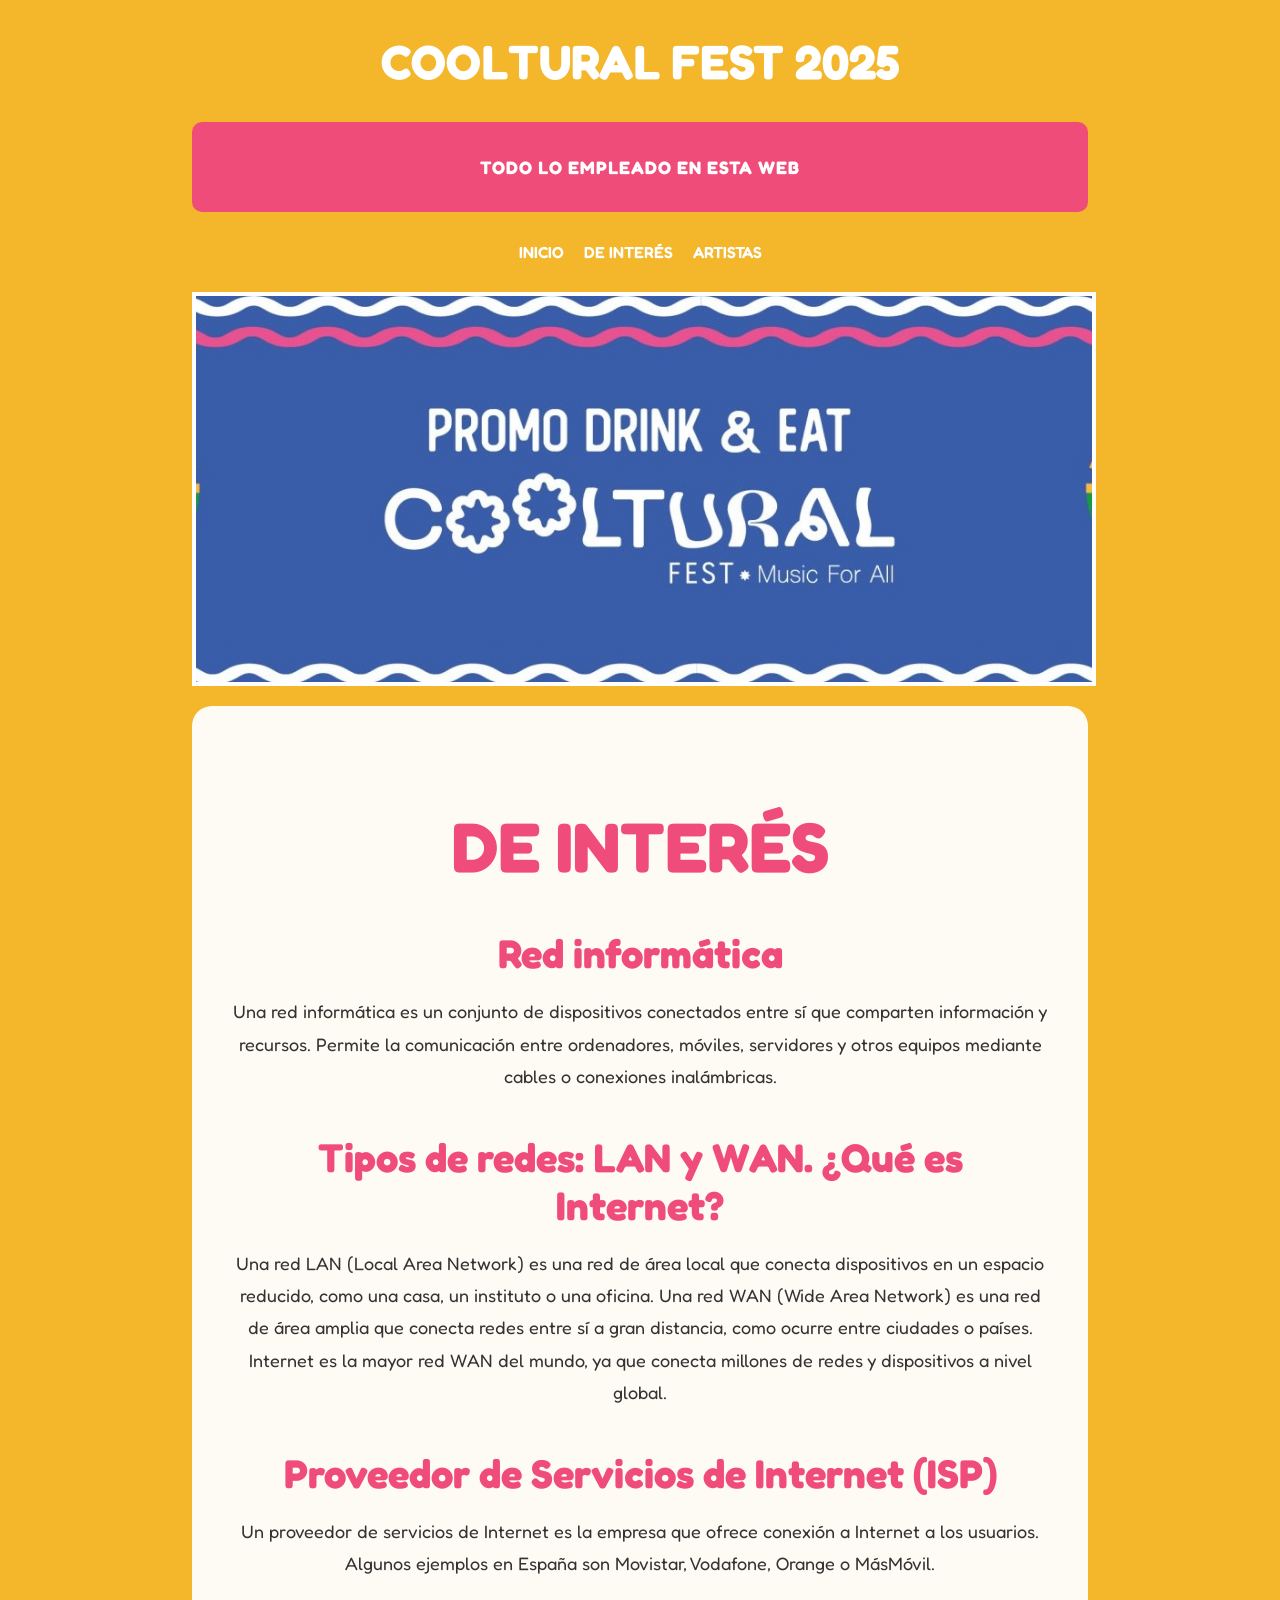
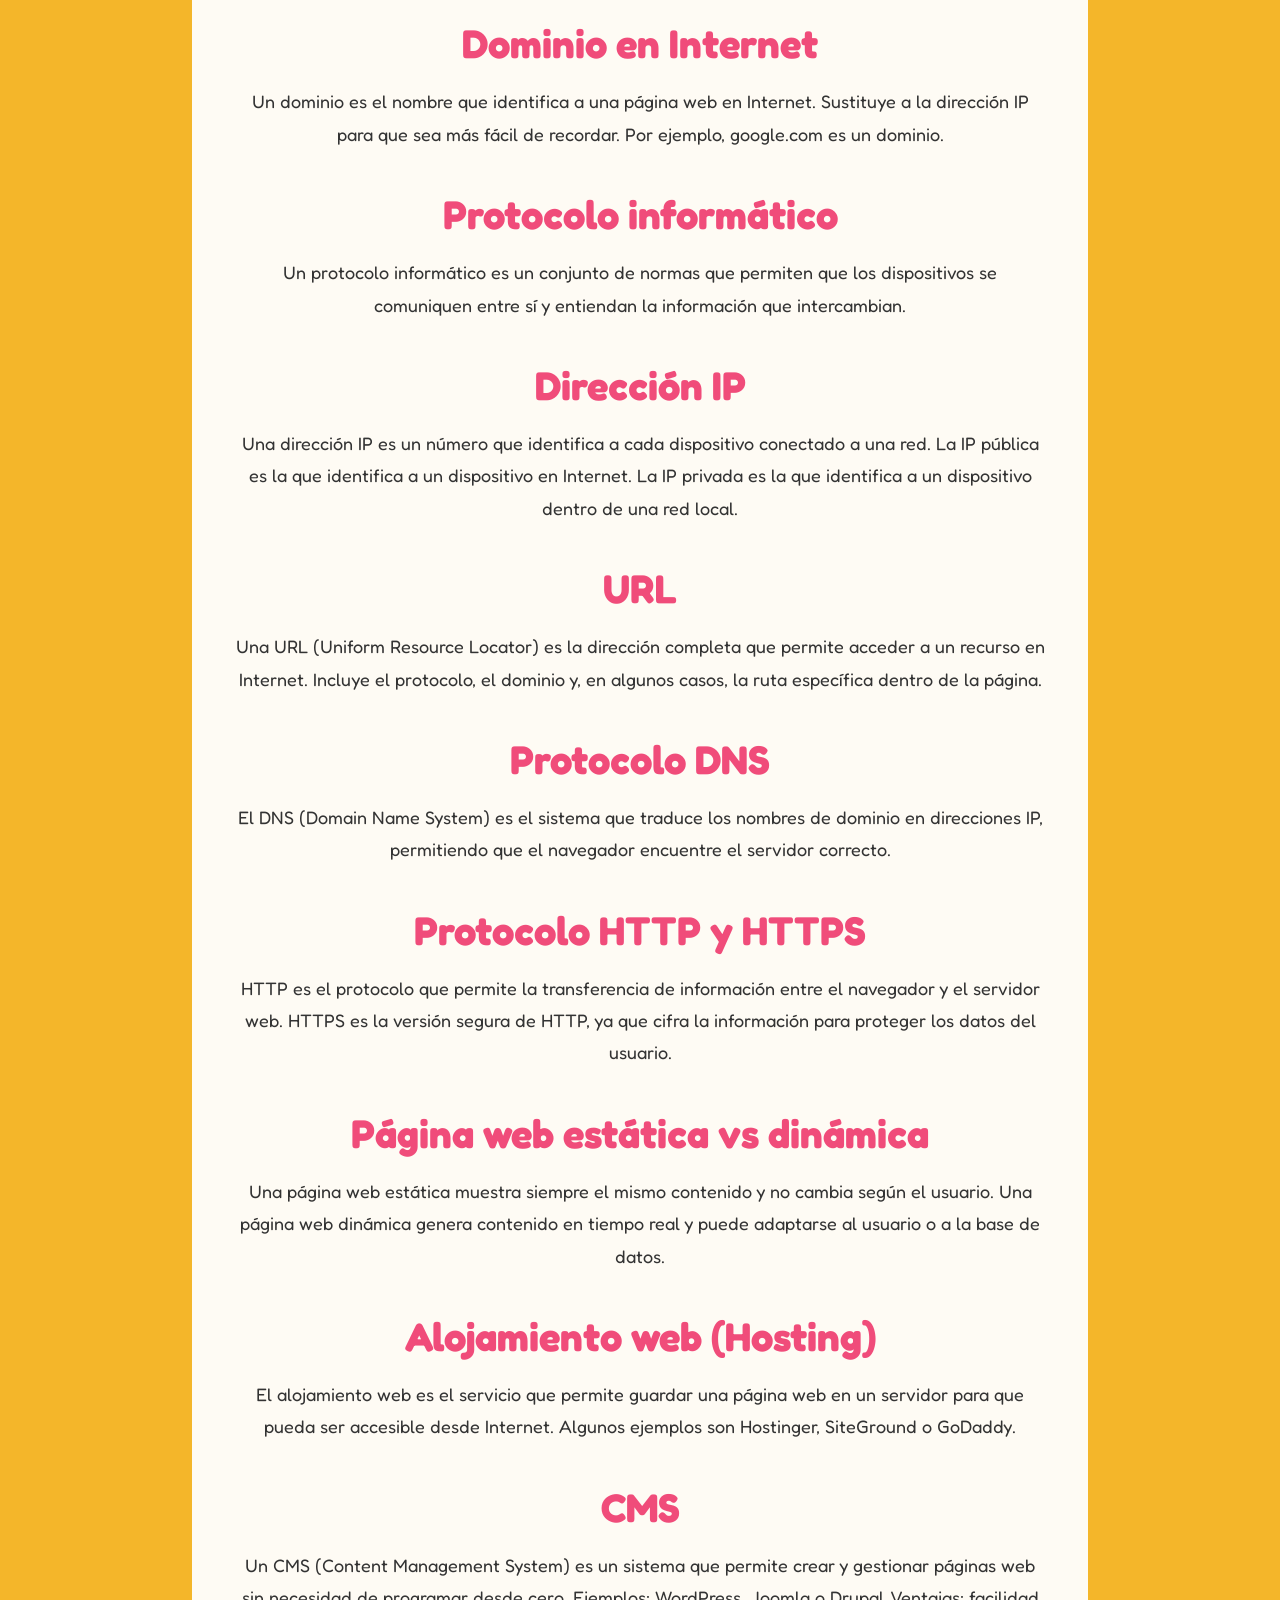
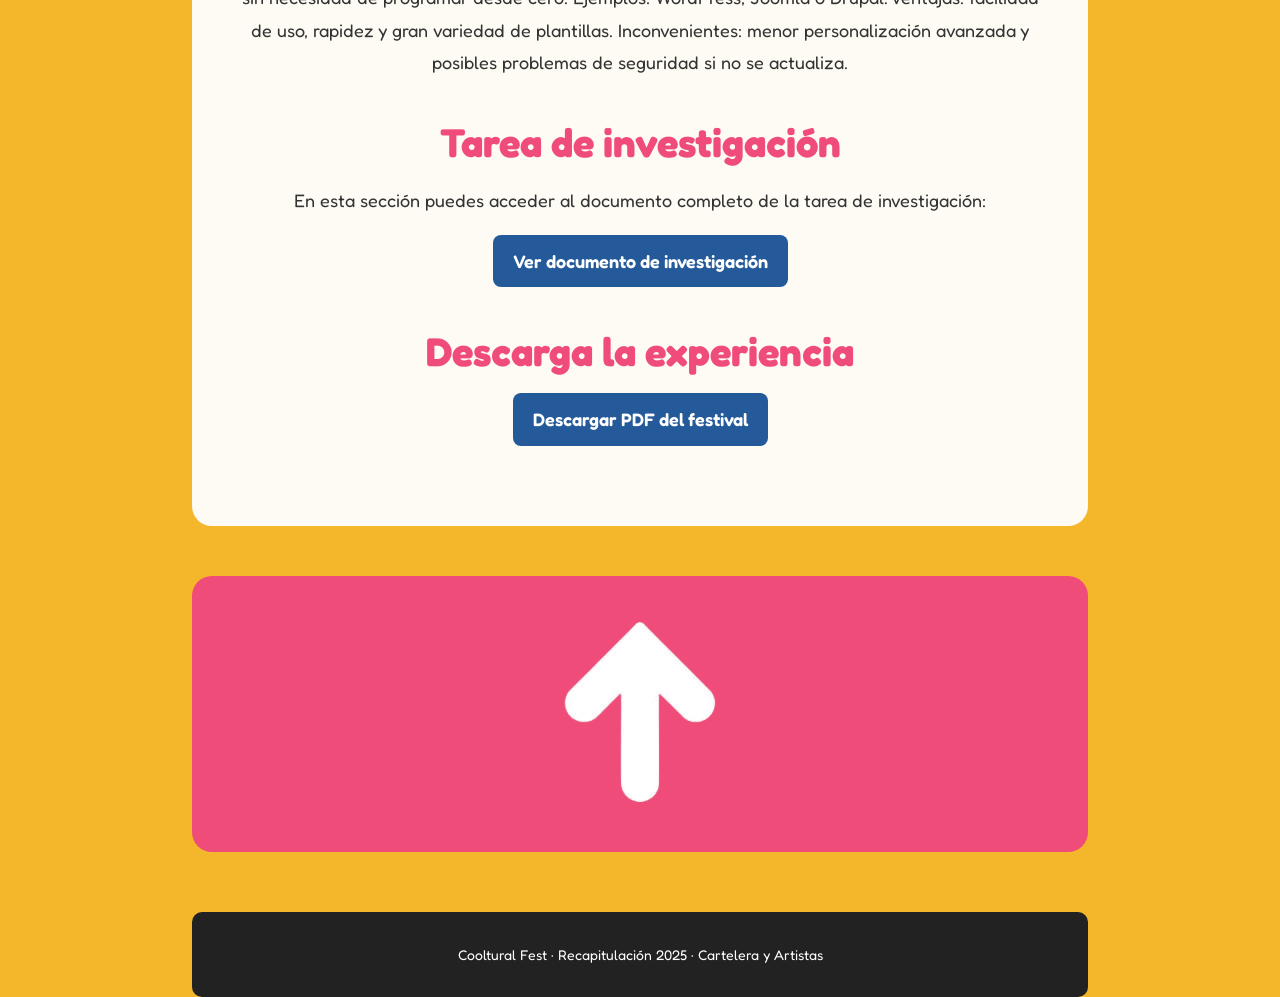
==== paginas/Conciertos.html @ 4abcf9cf "Add files via upload" ====
﻿<!DOCTYPE html>

<html lang="es" >
<head>
    <meta charset="utf-8" />
     <!-- description para los buscadores -->
   <meta name="description" content="Los mejores conciertos del Verano">
        <!-- palabras clave para los buscadores -->
  <meta name="keywords" content="Conciertos, Música, España">
  <meta name="author" content="Callejas">
       <!-- texto ventana -->


    <title> COOLTURAL FEST 2025 RECAP </title>
    <link rel="icon" href="../img/logo.jpg">
    <link rel="stylesheet" href="../estilos/estilo1.css">

</head>
<body>

<div class="contenedor">

  <header>
  <h1> COOLTURAL FEST 2025 </h1>
   <div class="banda">
  TODO LO EMPLEADO EN ESTA WEB
   </div>
   <!-- barra menu -->
  <nav>
  <ul>
  <li><a href="../index.html">INICIO</a></li>
   <li><a href="../paginas/Conciertos.html">DE INTERÉS</a></li>
  <li><a href="../paginas/Artistas.html">ARTISTAS</a></li>
 

  </ul>
  </nav>
  <img src= "../img/cooltural.jpg"  class="imagen">
  </header>
  

<main>
  <section>
    <h2>DE INTERÉS</h2>

  <article>
    <h3>Red informática</h3>
    <p>
      Una red informática es un conjunto de dispositivos conectados entre sí que comparten información y recursos. 
      Permite la comunicación entre ordenadores, móviles, servidores y otros equipos mediante cables o conexiones inalámbricas.
    </p>
  </article>

  <article>
    <h3>Tipos de redes: LAN y WAN. ¿Qué es Internet?</h3>
    <p>
      Una red LAN (Local Area Network) es una red de área local que conecta dispositivos en un espacio reducido, 
      como una casa, un instituto o una oficina.  
      Una red WAN (Wide Area Network) es una red de área amplia que conecta redes entre sí a gran distancia, 
      como ocurre entre ciudades o países.  
      Internet es la mayor red WAN del mundo, ya que conecta millones de redes y dispositivos a nivel global.
    </p>
  </article>

  <article>
    <h3>Proveedor de Servicios de Internet (ISP)</h3>
    <p>
      Un proveedor de servicios de Internet es la empresa que ofrece conexión a Internet a los usuarios. 
      Algunos ejemplos en España son Movistar, Vodafone, Orange o MásMóvil.
    </p>
  </article>

  <article>
    <h3>Dominio en Internet</h3>
    <p>
      Un dominio es el nombre que identifica a una página web en Internet. 
      Sustituye a la dirección IP para que sea más fácil de recordar. 
      Por ejemplo, google.com es un dominio.
    </p>
  </article>

  <article>
    <h3>Protocolo informático</h3>
    <p>
      Un protocolo informático es un conjunto de normas que permiten que los dispositivos se comuniquen entre sí 
      y entiendan la información que intercambian.
    </p>
  </article>

  <article>
    <h3>Dirección IP</h3>
    <p>
      Una dirección IP es un número que identifica a cada dispositivo conectado a una red.  
      La IP pública es la que identifica a un dispositivo en Internet.  
      La IP privada es la que identifica a un dispositivo dentro de una red local.
    </p>
  </article>

  <article>
    <h3>URL</h3>
    <p>
      Una URL (Uniform Resource Locator) es la dirección completa que permite acceder a un recurso en Internet. 
      Incluye el protocolo, el dominio y, en algunos casos, la ruta específica dentro de la página.
    </p>
  </article>

  <article>
    <h3>Protocolo DNS</h3>
    <p>
      El DNS (Domain Name System) es el sistema que traduce los nombres de dominio en direcciones IP, 
      permitiendo que el navegador encuentre el servidor correcto.
    </p>
  </article>

  <article>
    <h3>Protocolo HTTP y HTTPS</h3>
    <p>
      HTTP es el protocolo que permite la transferencia de información entre el navegador y el servidor web.  
      HTTPS es la versión segura de HTTP, ya que cifra la información para proteger los datos del usuario.
    </p>
  </article>

  <article>
    <h3>Página web estática vs dinámica</h3>
    <p>
      Una página web estática muestra siempre el mismo contenido y no cambia según el usuario.  
      Una página web dinámica genera contenido en tiempo real y puede adaptarse al usuario o a la base de datos.
    </p>
  </article>

  <article>
    <h3>Alojamiento web (Hosting)</h3>
    <p>
      El alojamiento web es el servicio que permite guardar una página web en un servidor para que pueda 
      ser accesible desde Internet. Algunos ejemplos son Hostinger, SiteGround o GoDaddy.
    </p>
  </article>

  <article>
    <h3>CMS</h3>
    <p>
      Un CMS (Content Management System) es un sistema que permite crear y gestionar páginas web sin necesidad 
      de programar desde cero. Ejemplos: WordPress, Joomla o Drupal.  
      Ventajas: facilidad de uso, rapidez y gran variedad de plantillas.  
      Inconvenientes: menor personalización avanzada y posibles problemas de seguridad si no se actualiza.
    </p>
  </article>

<article>
  <h3>Tarea de investigación</h3>

  <p>
    En esta sección puedes acceder al documento completo de la tarea de investigación:
  </p>

  <p>
    <a href="https://docs.google.com/document/d/1FDN0UzTShatlxOTBUJHhmANKh6tIIyyKSOiS8syomE8/edit?usp=sharing" target="_blank">
      Ver documento de investigación
    </a>
  </p>

</article>
<article>
  <h3>Descarga la experiencia</h3>

  <p>
    <a href="../img/TAREA INVESTIGACIÓN.pdf" download>
      Descargar PDF del festival
    </a>
  </p>
</article>
</main>

<aside>

 <a href= "conciertos.html">
 <img src="../img/flechablanca.png" class="flecha">
 </a>
</aside>

<footer>
  <p>
    Cooltural Fest · Recapitulación 2025 · Cartelera y Artistas
  </p>
</footer>


  </div>

</body>
</html>

</body>
</html>
---- estilos/estilo1.css ----
﻿
.contenedor {
  max-width: 1200px;
  width: 90%;
  margin: 0 auto;
  padding: 20px;
}


body {
  margin: 0;
  background-color: #f4b62a; 
}



.imagen {
  width: 100%;              
  border: 4px solid white; 
  display: block;
  margin: 20px auto;      
}
@font-face {
  font-family: 'Fredoka';
  src: url('../fonts/Fredoka/Fredoka-VariableFont_wdth,wght.ttf') format('truetype');
  font-weight: 100 900;
  font-style: normal;
}

header h1 {
  font-family: 'Fredoka', sans-serif;
  font-weight: 700;
  color: white;
  text-align: center;
  font-size: 48px;
}

.banda {
  width: 100%;          
  height: 90px;        
  background-color: #f04c7a;  
  margin: 0px auto;   
  border-radius: 10px;  

  display: flex;             
  justify-content: center;   
  align-items: center;       

  color: white;
  font-family: 'Fredoka', sans-serif;
  font-weight: 700;
  font-size: 18px;
  letter-spacing: 1px;
  cursor: pointer; 
}

nav ul{ list-style-type: none;}
 a { text-decoration: none; }

 nav ul {
  padding: 0;
  margin: 30px auto 30px;
  justify-content: center;
  align-items: center;
  gap: 20px;
  display: flex;
  font-family: 'Fredoka', sans-serif;
  font-weight: 600;
  color: white;
}

nav a {
  color: white;
  transition: color 0.3s ease;
}

nav a:hover {
  color: #f04c7a; 
}

.contenedor {
  max-width: 70%;        
  margin: 0 auto;          
  padding: 0 20px;         
}
main {
  margin-top: 10px;
  font-family: 'Fredoka', sans-serif;
}

section {
  background-color: rgba(255, 255, 255, 0.95);
  padding: 40px;
  border-radius: 20px;
  text-align: center;
  /*margin-top: 10px; */
}

main h2 {
  color:  #f04c7a;
  font-size: 70px;          
  text-align: center;
  margin-bottom: 35px;
}


article {
  margin-bottom: 40px;
}

article h3 {
  color: #f04c7a;
  font-size: 40px;          
  margin-bottom: 15px;
}

article p {
  color: #333;
  font-size: 18px;          
  line-height: 1.8;
}


aside {
  margin-top: 50px;
  background-color: #f04c7a;
  color: white;
  padding: 40px;
  border-radius: 20px;
  text-align: center;     
  font-family: 'Fredoka', sans-serif;
}

aside h2 {
  font-size: 28px;
  margin-bottom: 20px;
}

aside ul {
  list-style: none;
  padding: 0;
}

aside li {
  font-size: 18px;
  margin-bottom: 12px;
}


footer {
  margin-top: 60px;
  padding: 20px;
  text-align: center;
  background-color: #222;
  color: white;
  font-family: 'Fredoka', sans-serif;
  border-radius: 10px;
  font-size: 14px;
}

article a {
  color: white;
  background-color:  #f6b93b;
  padding: 10px 20px;
  border-radius: 8px;
  font-family: 'Fredoka', sans-serif;
  font-weight: 600;
  text-decoration: none;
  transition: color 0.3s ease, background-color 0.3s ease;
  display: inline-block;
}

article a:hover {
  color: #f04c7a;
}

.flecha {
  max-width: 70%;        
  margin: 0 auto;          
  padding: 0 20px;         
}

nav a {
  color: white;
  transition: color 0.3s ease;
}
article a {
  color: white;
  background-color:#245a9a;
  padding: 10px 20px;
  border-radius: 8px;
  font-family: 'Fredoka', sans-serif;
  font-weight: 600;
  text-decoration: none;
  transition: color 0.3s ease, background-color 0.3s ease;
  display: inline-block;
}

article a:hover {
  color: #f04c7a;
}
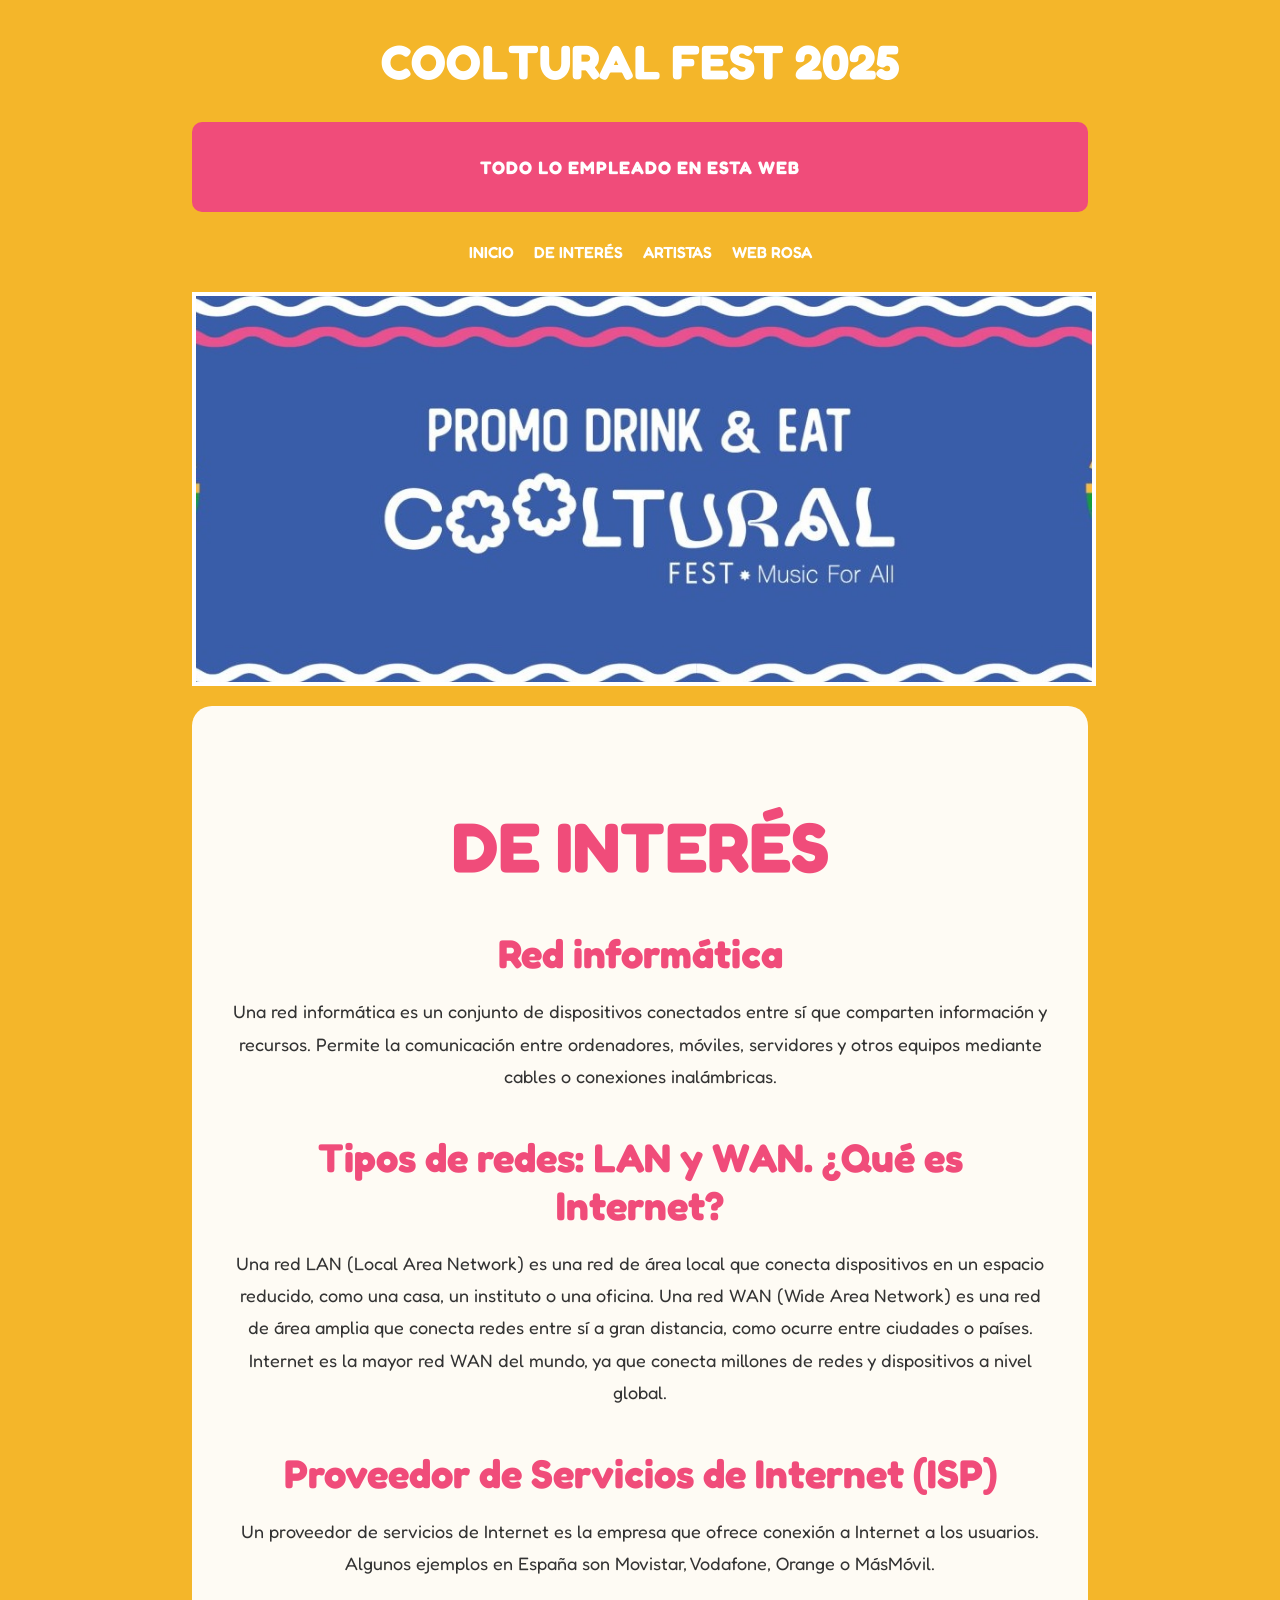
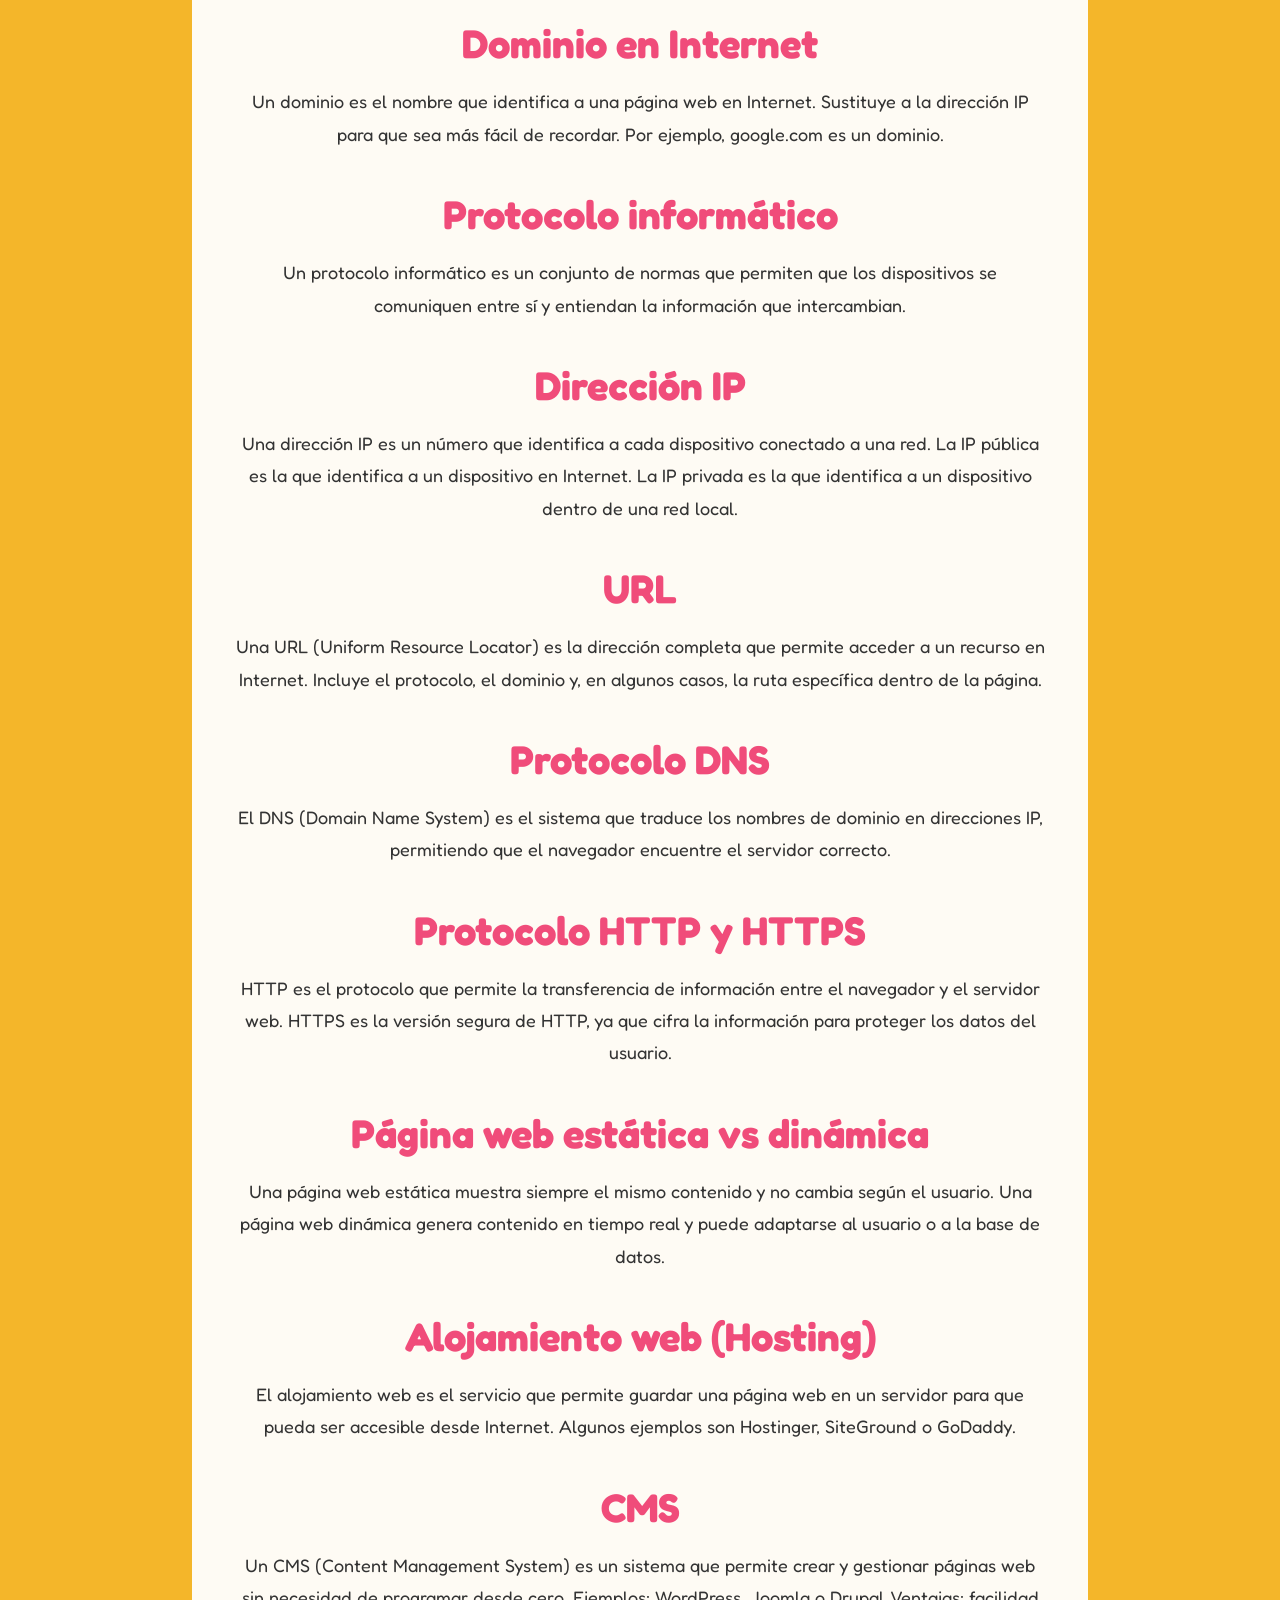
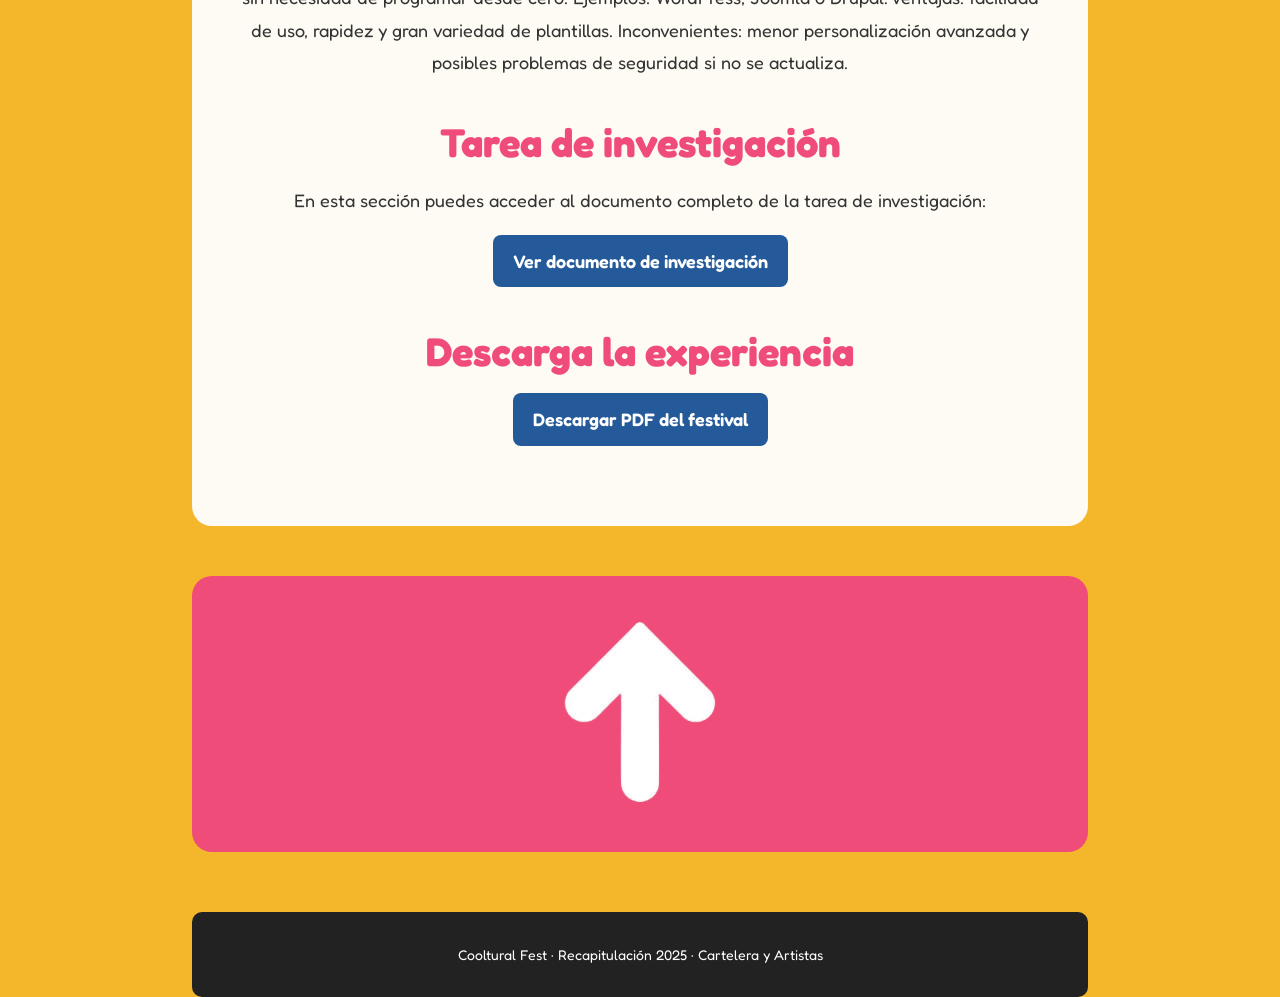
==== commit d40cb813: "Update Conciertos.html" ====
--- a/paginas/Conciertos.html
+++ b/paginas/Conciertos.html
@@ -31,6 +31,7 @@
   <li><a href="../index.html">INICIO</a></li>
    <li><a href="../paginas/Conciertos.html">DE INTERÉS</a></li>
   <li><a href="../paginas/Artistas.html">ARTISTAS</a></li>
+       <li><a href="https://rosa23010.github.io/Viajes/">WEB ROSA</a></li>
  
 
   </ul>
@@ -191,4 +192,5 @@
 </html>
 
 </body>
-</html>+
+</html>
